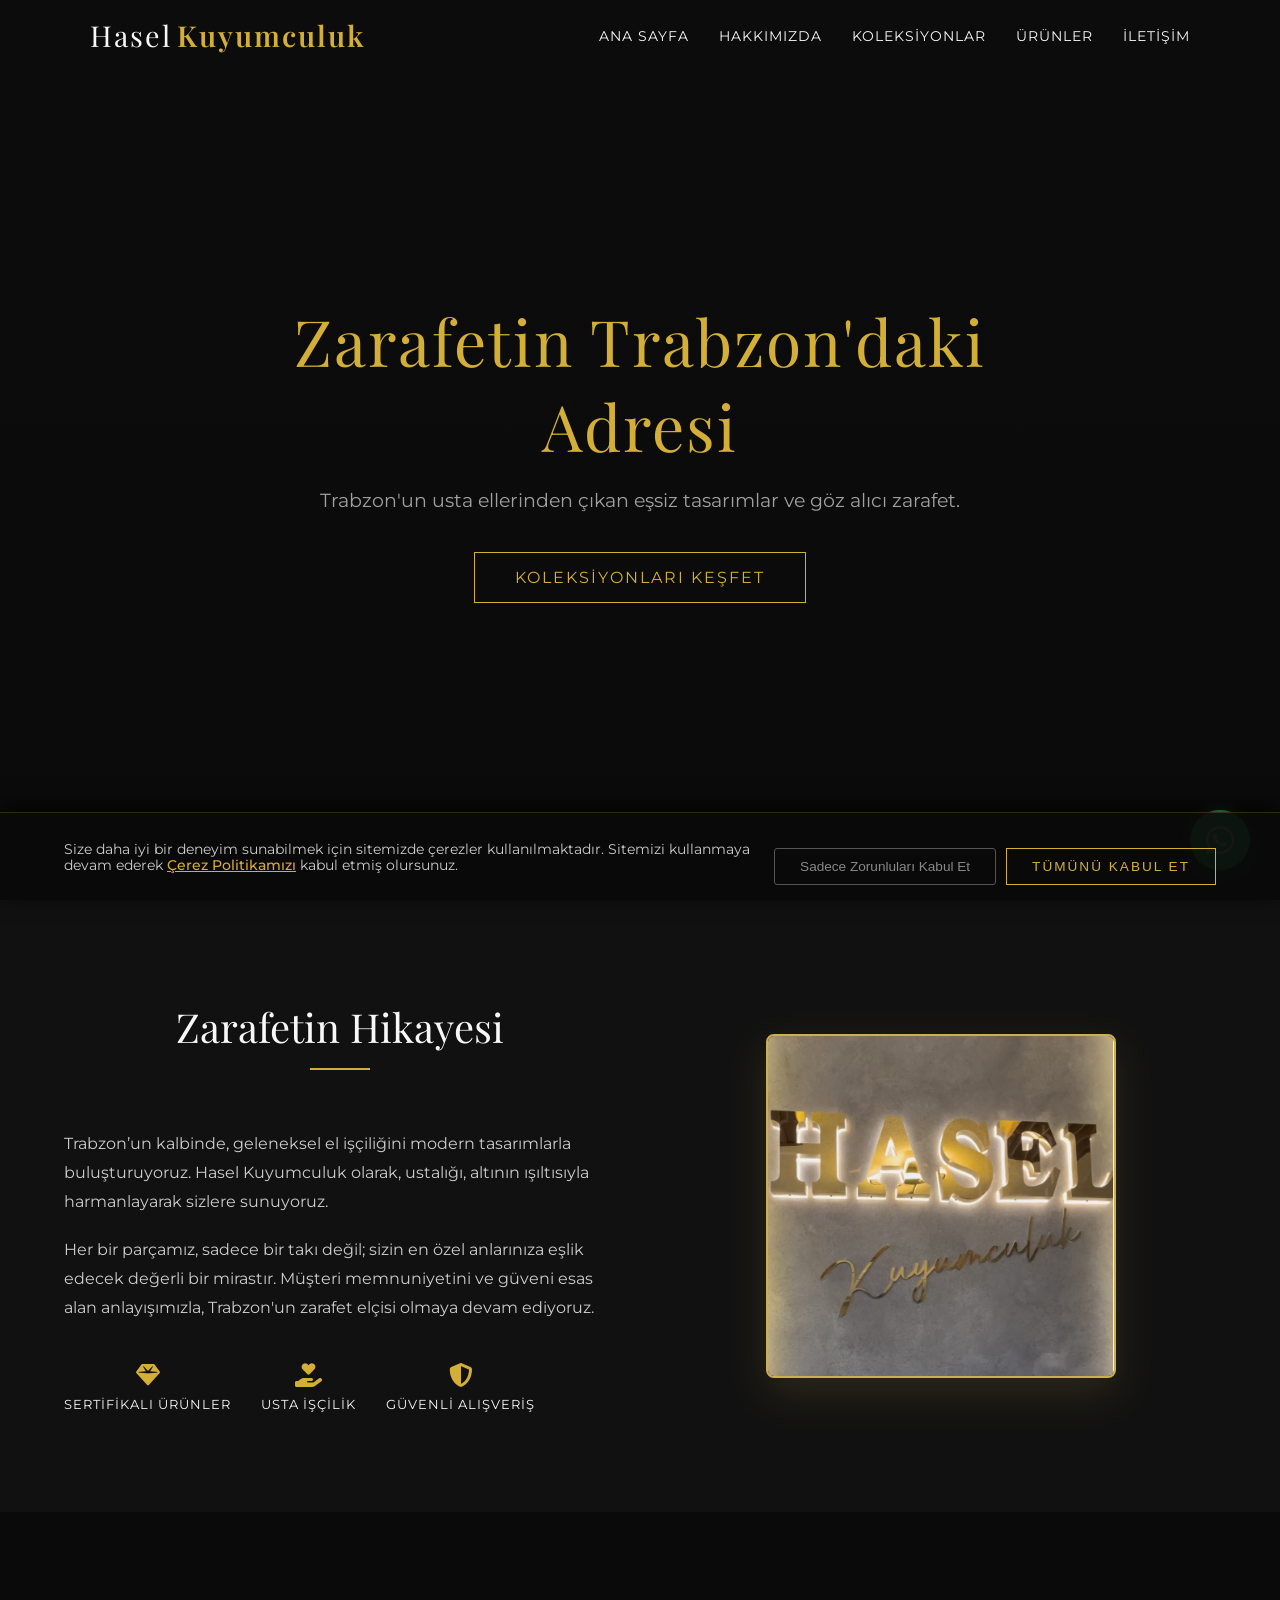
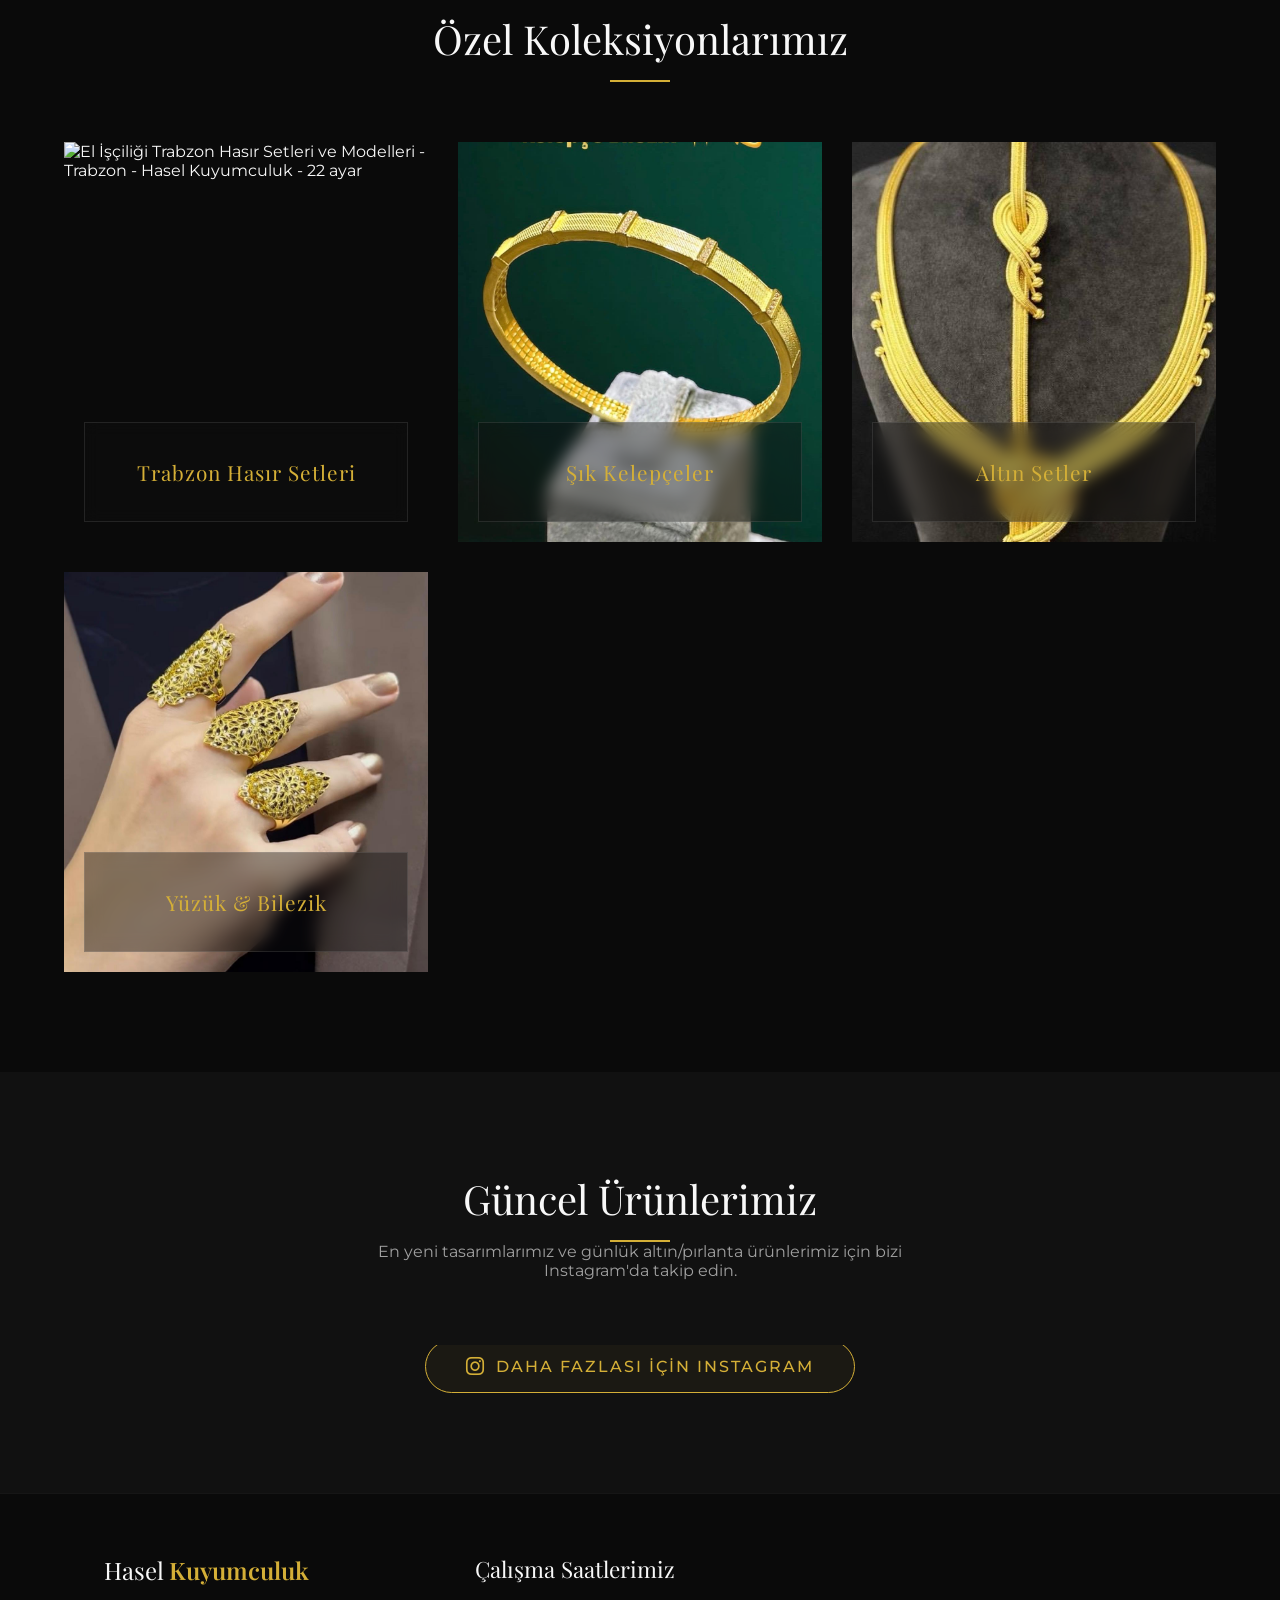
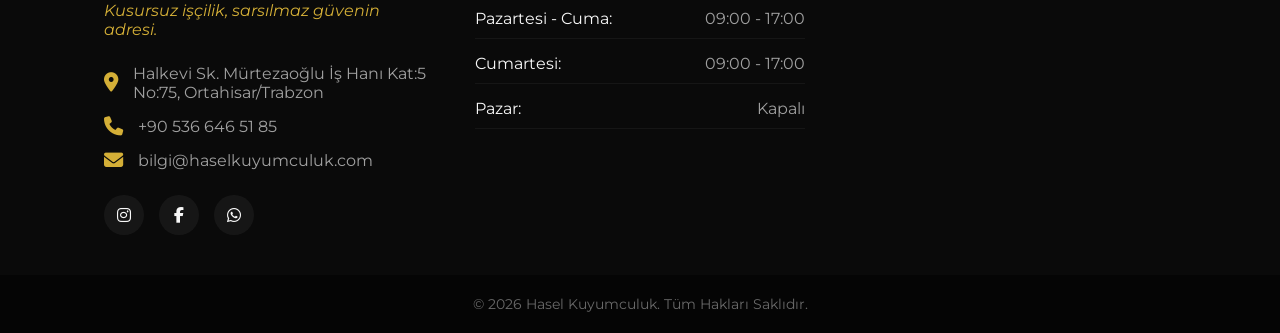
==== index.html @ 8e02a22b "Hasel Kuyumculuk v1.0 - SEO optimizasyonları, lüks galeri tasarımı ve Google Haritalar entegrasyonu " ====
<!DOCTYPE html>
<html lang="tr">

<head>
    <meta charset="UTF-8">
    <meta name="viewport" content="width=device-width, initial-scale=1.0">
    <title>Hasel Kuyumculuk | Orijinal Trabzon Hasırı ve Altın Setler</title>
    <meta name="description" content="Trabzon'un en güvenilir kuyumcusu Hasel Kuyumculuk'ta el işçiliği orijinal Trabzon hasır takımı, altın setler, şık kelepçeler ve alyans ve yüzük modellerini keşfedin.">
    <meta name="keywords" content="trabzon hasırı, trabzon hasır takımı, hasır takımı, trabzon kuyumcu, 22 ayar altın set, trabzon kelepçe, hasel kuyumculuk">
    <meta name="author" content="Hasel Kuyumculuk">

    <link rel="icon" type="image/png" href="assets/hasel-logo.png">

    <link rel="preconnect" href="https://fonts.googleapis.com">
    <link rel="preconnect" href="https://fonts.gstatic.com" crossorigin>
    <link
        href="https://fonts.googleapis.com/css2?family=Montserrat:wght@300;400;500&family=Playfair+Display:ital,wght@0,400;0,600;1,400&display=swap"
        rel="stylesheet">

    <link rel="stylesheet" href="https://cdnjs.cloudflare.com/ajax/libs/font-awesome/6.4.0/css/all.min.css">

    <link rel="stylesheet" href="style.css">
</head>

<body>

    <header class="navbar" id="navbar">
        <div class="logo">
            <h1>Hasel<span>Kuyumculuk</span></h1>
        </div>

        <div class="hamburger" id="hamburger">
            <i class="fa-solid fa-bars"></i>
        </div>

        <nav>
            <ul class="nav-links" id="nav-links">
                <li><a href="#hero">Ana Sayfa</a></li>
                <li><a href="#hakkimizda">Hakkımızda</a></li>
                <li><a href="#koleksiyonlar">Koleksiyonlar</a></li>
                <li><a href="#instagram-urunler">Ürünler</a></li>
                <li><a href="#iletisim">İletişim</a></li>
            </ul>
        </nav>
    </header>

    <section id="hero" class="hero-section">
        <div class="hero-overlay"></div>
        <div class="hero-content">
            <h2>Zarafetin Trabzon'daki Adresi</h2>
            <p>Trabzon'un usta ellerinden çıkan eşsiz tasarımlar ve göz alıcı zarafet.</p>
            <a href="#koleksiyonlar" class="gold-btn">Koleksiyonları Keşfet</a>
        </div>
    </section>

    <section id="hakkimizda" class="about-section">
        <div class="about-container">
            <div class="about-content">
                <div class="section-title reveal">
                    <h2>Zarafetin Hikayesi</h2>
                    <div class="title-line"></div>
                </div>
                <p class="reveal">Trabzon’un kalbinde, geleneksel el işçiliğini modern tasarımlarla buluşturuyoruz.
                    Hasel Kuyumculuk olarak, ustalığı, altının ışıltısıyla harmanlayarak sizlere sunuyoruz.</p>
                <p class="reveal">Her bir parçamız, sadece bir takı değil; sizin en özel anlarınıza eşlik edecek değerli
                    bir mirastır. Müşteri memnuniyetini ve güveni esas alan anlayışımızla, Trabzon'un zarafet elçisi
                    olmaya devam ediyoruz.</p>

                <div class="about-features reveal">
                    <div class="feature-item">
                        <i class="fa-solid fa-gem"></i>
                        <span>Sertifikalı Ürünler</span>
                    </div>
                    <div class="feature-item">
                        <i class="fa-solid fa-hand-holding-heart"></i>
                        <span>Usta İşçilik</span>
                    </div>
                    <div class="feature-item">
                        <i class="fa-solid fa-shield-halved"></i>
                        <span>Güvenli Alışveriş</span>
                    </div>
                </div>
            </div>
            <div class="about-image reveal">
                <img src="assets/magaza-3.PNG" alt="Trabzon Ortahisar Hasel Kuyumculuk Mağaza Girişi ve Hizmet Noktası" class="premium-about-img">
            </div>
        </div>
    </section>

    <section id="koleksiyonlar" class="categories-section">
        <div class="section-title reveal">
            <h2>Özel Koleksiyonlarımız</h2>
            <div class="title-line"></div>
        </div>

        <div class="categories-grid">
            <div class="category-card reveal" onclick="openGallery('hasir')">
                <img src="assets/hasir-kapak.jpg" alt="El İşçiliği Trabzon Hasır Setleri ve Modelleri - Trabzon - Hasel Kuyumculuk - 22 ayar">
                <div class="glass-label">
                    <h3>Trabzon Hasır Setleri</h3>
                </div>
            </div>

            <div class="category-card reveal" onclick="openGallery('kelepce')">
                <img src="assets/kelepce-1.jpeg" alt="Modern ve Klasik Altın Kelepçe Bilezik Modelleri - Trabzon - Hasel Kuyumculuk - 22 ayar">
                <div class="glass-label">
                    <h3>Şık Kelepçeler</h3>
                </div>
            </div>

            <div class="category-card reveal" onclick="openGallery('setler')">
                <img src="assets/set-6.jpeg" alt="Düğün ve Nişan İçin Özel Tasarım Altın Setleri - Trabzon - Hasel Kuyumculuk - 22 ayar">
                <div class="glass-label">
                    <h3>Altın Setler</h3>
                </div>
            </div>

            <div class="category-card reveal" onclick="openGallery('yuzuk-bilezik')">
                <img src="assets/yuzuk-2.jpeg" alt="Trabzon İşi Altın Yüzük ve Bilezik Koleksiyonu - Trabzon - Hasel Kuyumculuk - 22 ayar">
                <div class="glass-label">
                    <h3>Yüzük & Bilezik</h3>
                </div>
            </div>
        </div>
    </section>

    <section id="instagram-urunler" class="instagram-section">
        <div class="section-title reveal">
            <h2>Güncel Ürünlerimiz</h2>
            <div class="title-line"></div>
            <p>En yeni tasarımlarımız ve günlük altın/pırlanta ürünlerimiz için bizi Instagram'da takip edin.</p>
        </div>

        <div class="instagram-container reveal">
            <script src="https://elfsightcdn.com/platform.js" async></script>
            <div class="elfsight-app-28646ea9-2971-44d9-b015-71b9309a4d1a" data-elfsight-app-lazy></div>

            <div class="ig-button-container">
                <a href="https://www.instagram.com/haselkuyumculuk61/" target="_blank" class="gold-btn ig-redirect-btn">
                    <i class="fa-brands fa-instagram"></i> Daha Fazlası İçin Instagram
                </a>
            </div>
        </div>
    </section>

    <footer id="iletisim" class="footer-section">
        <div class="footer-container">
            <div class="footer-box info-box reveal">
                <div class="logo">
                    <h2>Hasel<span>Kuyumculuk</span></h2>
                </div>
                <p class="slogan">Kusursuz işçilik, sarsılmaz güvenin adresi.</p>
                <div class="contact-info">
                    <p><i class="fa-solid fa-location-dot"></i> Halkevi Sk. Mürtezaoğlu İş Hanı Kat:5 No:75, Ortahisar/Trabzon
                    </p>
                    <p><i class="fa-solid fa-phone"></i> +90 536 646 51 85</p>
                    <p><i class="fa-solid fa-envelope"></i> bilgi@haselkuyumculuk.com</p>
                </div>
                <div class="social-links">
                    <a href="https://www.instagram.com/haselkuyumculuk61/" target="_blank"><i
                            class="fa-brands fa-instagram"></i></a>
                    <a href="#"><i class="fa-brands fa-facebook-f"></i></a>
                    <a href="#"><i class="fa-brands fa-whatsapp"></i></a>
                </div>
            </div>

            <div class="footer-box hours-box reveal">
                <h3>Çalışma Saatlerimiz</h3>
                <ul>
                    <li><span>Pazartesi - Cuma:</span> 09:00 - 17:00</li>
                    <li><span>Cumartesi:</span> 09:00 - 17:00</li>
                    <li><span>Pazar:</span> Kapalı</li>
                </ul>
            </div>

            <div class="footer-box map-box reveal">
                <iframe
                    src="https://www.google.com/maps/embed?pb=!1m18!1m12!1m3!1d3011.6053335500587!2d39.72895281566863!3d41.00650697930065!2m3!1f0!2f0!3f0!3m2!1i1024!2i768!4f13.1!3m3!1m2!1s0x40643c16260a9f8b%3A0xc3afbf6ce7bf0a!2sTrabzon%20Meydan%20Park%C4%B1!5e0!3m2!1str!2str!4v1680000000000!5m2!1str!2str"
                    width="100%" height="200" style="border:0; border-radius: 8px;" allowfullscreen=""
                    loading="lazy"></iframe>
            </div>
        </div>
        <div class="footer-bottom">
            <p>© 2026 Hasel Kuyumculuk. Tüm Hakları Saklıdır.</p>
        </div>
    </footer>
    <div id="gallery-modal" class="gallery-modal">
        <span class="close-gallery">×</span>
        <div class="modal-content">
            <h2 id="gallery-title">Koleksiyon</h2>
            <div id="gallery-images" class="gallery-grid">
            </div>
        </div>
    </div>
    <div id="cookie-banner" class="cookie-banner">
        <p>Size daha iyi bir deneyim sunabilmek için sitemizde çerezler kullanılmaktadır. Sitemizi kullanmaya devam
            ederek <a href="cerez-politikasi.html">Çerez Politikamızı</a> kabul etmiş olursunuz.</p>
        <div class="cookie-buttons">
            <button id="necessary-cookies" class="ghost-btn btn-small">Sadece Zorunluları Kabul Et</button>
            <button id="accept-cookies" class="gold-btn btn-small">Tümünü Kabul Et</button>
        </div>
    </div>

    <a href="https://wa.me/905366465185?text=Merhaba,%20web%20sitenizdeki%20%C3%BCr%C3%BCnler%20hakk%C4%B1nda%20bilgi%20almak%20istiyorum."
        target="_blank" class="floating-wa">
        <i class="fa-brands fa-whatsapp"></i>
    </a>

    <script src="script.js"></script>
</body>

</html>
---- style.css ----
/* --- TEMEL DEĞİŞKENLER (Renk Paleti) --- */
:root {
    --bg-dark: #111111;
    --bg-darker: #0a0a0a;
    --gold: #d4af37;
    --gold-hover: #b5952f;
    --text-light: #f8f8f8;
    --text-gray: #a0a0a0;
}

* {
    margin: 0;
    padding: 0;
    box-sizing: border-box;
    scroll-behavior: smooth;
}

body {
    background-color: var(--bg-dark);
    color: var(--text-light);
    font-family: 'Montserrat', sans-serif;
}

h1, h2, h3 {
    font-family: 'Playfair Display', serif;
    font-weight: 400;
}

/* --- HEADER / NAVBAR --- */
.navbar {
    display: flex;
    justify-content: space-between; /* Logo sola, menü sağa */
    align-items: center;
    padding: 1rem 7%; /* Yanlardan %5 boşluk bırakır */
    position: fixed;
    width: 100%;
    top: 0;
    z-index: 1000;
}

/* JS ile sayfa kaydırılınca eklenecek sınıf */
.navbar.scrolled {
    background: rgba(10, 10, 10, 0.95);
    padding: 15px 50px;
    backdrop-filter: blur(10px);
    box-shadow: 0 4px 30px rgba(0, 0, 0, 0.5);
}

.logo h1 {
    color: var(--text-light);
    font-size: 1.8rem;
    letter-spacing: 2px;
}

.logo span {
    color: var(--gold);
    font-weight: 600;
    margin-left: 5px;
}

.nav-links {
    list-style: none;
    display: flex;
    gap: 30px;
}

.nav-links a {
    color: var(--text-light);
    text-decoration: none;
    font-size: 0.9rem;
    text-transform: uppercase;
    letter-spacing: 1px;
    transition: color 0.3s ease;
}

.nav-links a:hover {
    color: var(--gold);
}

/* --- HERO SECTION --- */
.hero-section {
    position: relative;
    height: 100vh;
    display: flex;
    align-items: center;
    justify-content: center;
    text-align: center;
    /* Temsili arka plan resmi - Daha sonra değiştireceğiz */
    background: url('https://images.unsplash.com/photo-1599643478514-4a820cbf311e?ixlib=rb-4.0.3&auto=format&fit=crop&w=1920&q=80') center/cover no-repeat fixed;
}

.hero-overlay {
    position: absolute;
    top: 0;
    left: 0;
    width: 100%;
    height: 100%;
    background: rgba(0, 0, 0, 0.7); /* Yazıların okunması için siyah filtre */
}

.hero-content {
    position: relative;
    z-index: 1;
    max-width: 800px;
    padding: 0 20px;
}

.hero-content h2 {
    font-size: 4rem;
    color: var(--gold);
    margin-bottom: 20px;
    letter-spacing: 2px;
}

.hero-content p {
    font-size: 1.2rem;
    color: var(--text-gray);
    margin-bottom: 40px;
}

.gold-btn {
    display: inline-block;
    padding: 15px 40px;
    border: 1px solid var(--gold);
    background: transparent;
    color: var(--gold);
    text-decoration: none;
    font-size: 1rem;
    text-transform: uppercase;
    letter-spacing: 2px;
    transition: all 0.4s ease;
}

.gold-btn:hover {
    background: var(--gold);
    color: var(--bg-dark);
}
.about-section {
    padding: 100px 5%;
    background-color: var(--bg-dark);
}

.about-container {
    display: flex;
    align-items: center;
    gap: 50px;
    max-width: 1200px;
    margin: 0 auto;
}

.about-content { flex: 1; }

.about-content p {
    margin-bottom: 20px;
    line-height: 1.8;
    color: #ccc;
}

.about-features {
    display: flex;
    gap: 30px;
    margin-top: 40px;
}

.feature-item {
    display: flex;
    flex-direction: column;
    align-items: center;
    gap: 10px;
}

.feature-item i {
    font-size: 1.5rem;
    color: var(--gold);
}

.feature-item span {
    font-size: 0.8rem;
    text-transform: uppercase;
    letter-spacing: 1px;
}

.about-image {
    flex: 1;
    /* Resmi kutunun tam ortasına almak için bu iki satırı ekliyoruz: */
    display: flex; 
    justify-content: center;
}

.about-image img {
    max-width: 350px; 
    width: 100%;
    height: auto;
    
    /* Yeni Çerçeve ve Geçiş Ayarları */
    border-radius: 8px; /* Köşelere çok hafif, asil bir yumuşaklık */
    border: 2px solid var(--gold); /* İnce, zarif altın sarısı çerçeve */
    box-shadow: 0 15px 40px rgba(212, 175, 55, 0.15); /* Siyah zeminle kaynaşmasını sağlayan sarımsı, yumuşak gölge */
    
    filter: grayscale(20%); /* Başlangıçta çok hafif ağırbaşlı bir ton */
    transition: all 0.5s ease;
}

/* Üzerine Fareyle Gelince Şov Yapsın */
.about-image img:hover { 
    filter: grayscale(0%); /* Kendi canlı renklerine dönsün */
    box-shadow: 0 20px 50px rgba(212, 175, 55, 0.35); /* Gölge (ışık) iyice parlasın */
    transform: translateY(-5px); /* Tablo gibi hafifçe havaya kalksın */
}

/* Mobil Uyum */
@media screen and (max-width: 768px) {
    .about-container { flex-direction: column; text-align: center; }
    .about-features { justify-content: center; }
}

/* --- KATEGORİLER (Glassmorphism & Hover) --- */
.categories-section {
    padding: 100px 5%;
    background-color: var(--bg-darker);
}

.section-title {
    text-align: center;
    margin-bottom: 60px;
}

.section-title h2 {
    font-size: 2.5rem;
    color: var(--text-light);
    margin-bottom: 15px;
}

.title-line {
    width: 60px;
    height: 2px;
    background-color: var(--gold);
    margin: 0 auto;
}

.categories-grid {
    display: grid;
    grid-template-columns: repeat(auto-fit, minmax(280px, 1fr));
    gap: 30px;
}

.category-card {
    min-height: 350px;
    position: relative;
    height: 400px;
    overflow: hidden;
    cursor: pointer;
    transition: transform 0.3s ease;
}
.category-card:hover {
    transform: scale(1.03); /* Üstüne gelince hafifçe büyür */
}

.category-card img {
    width: 100%;
    height: 100%;
    object-fit: cover;
    transition: transform 0.7s ease;
}

.category-card:hover img {
    transform: scale(1.1); /* Hover olunca resim büyür */
}

/* Glassmorphism Etiketi */
.glass-label {
    position: absolute;
    bottom: 20px;
    left: 20px;
    right: 20px;
    padding: 20px;
    background: rgba(15, 15, 15, 0.4);
    backdrop-filter: blur(8px);
    border: 1px solid rgba(255, 255, 255, 0.1);
    text-align: center;
    transition: all 0.4s ease;

    height: 100px;
    display: flex;
    flex-direction: column;
    justify-content: center; 
    align-items: center;    
}

.category-card:hover .glass-label {
    background: rgba(15, 15, 15, 0.7);
    border-color: var(--gold);
}

.glass-label h3 {
    font-size: 1.3rem;
    color: var(--gold);
    letter-spacing: 1px;
}
/* --- INSTAGRAM Ürünler --- */
.instagram-section {
    padding: 100px 5%;
    background-color: var(--bg-dark);
}

.instagram-section p {
    color: var(--text-gray);
    text-align: center;
    max-width: 600px;
    margin: 0 auto 40px;
}

.instagram-container {
    max-width: 1200px;
    margin: 0 auto;
}

/* API eklenene kadar görünecek geçici kutu */
.ig-placeholder {
    background: rgba(255, 255, 255, 0.03);
    border: 1px dashed rgba(212, 175, 55, 0.3);
    border-radius: 12px;
    padding: 60px 20px;
    text-align: center;
    color: var(--text-gray);
}

.ig-placeholder i {
    font-size: 3rem;
    color: var(--gold);
    margin-bottom: 20px;
}
/* --- INSTAGRAM'A YÖNLENDİRME BUTONU --- */
.ig-button-container {
    text-align: center;
    margin-top: 10px; /* Elfsight kutusu ile arasındaki mesafe */
    position: relative;
    z-index: 10; /* Maskenin altında ezilmemesi için */
}

.ig-redirect-btn {
    display: inline-flex;
    align-items: center;
    gap: 10px; /* İkon ile yazı arasındaki boşluk */
    padding: 15px 40px;
    border-radius: 30px; /* Oval, modern görünüm */
    background: rgba(212, 175, 55, 0.05); /* Çok hafif saydam altın arka plan */
    font-weight: 500;
}

.ig-redirect-btn i {
    font-size: 1.3rem; /* Instagram logosunu biraz büyütüyoruz */
}

.ig-redirect-btn:hover {
    transform: translateY(-3px);
    box-shadow: 0 10px 20px rgba(212, 175, 55, 0.2); /* Üzerine gelince altın rengi parlama */
}

.btn-small {
    padding: 10px 25px;
    font-size: 0.9rem;
    margin-top: 20px;
}

/* --- FOOTER (İLETİŞİM) --- */
.footer-section {
    background-color: var(--bg-darker);
    border-top: 1px solid rgba(255, 255, 255, 0.05);
    padding-top: 60px;
}

.footer-container {
    max-width: 1200px;
    margin: 0 auto;
    display: grid;
    grid-template-columns: repeat(auto-fit, minmax(300px, 1fr));
    gap: 40px;
    padding: 0 5% 40px;
}

.footer-box h3 {
    color: var(--text-light);
    font-size: 1.4rem;
    margin-bottom: 25px;
}

.info-box .slogan {
    color: var(--gold);
    font-style: italic;
    margin: 15px 0 25px;
}

.contact-info p {
    color: var(--text-gray);
    margin-bottom: 15px;
    display: flex;
    align-items: center;
    gap: 15px;
}

.contact-info i {
    color: var(--gold);
    font-size: 1.2rem;
}

.social-links {
    margin-top: 25px;
    display: flex;
    gap: 15px;
}

.social-links a {
    display: inline-flex;
    justify-content: center;
    align-items: center;
    width: 40px;
    height: 40px;
    border-radius: 50%;
    background: rgba(255, 255, 255, 0.05);
    color: var(--text-light);
    text-decoration: none;
    transition: all 0.3s ease;
}

.social-links a:hover {
    background: var(--gold);
    color: var(--bg-dark);
    transform: translateY(-3px);
}

.hours-box ul {
    list-style: none;
}

.hours-box li {
    color: var(--text-gray);
    margin-bottom: 15px;
    display: flex;
    justify-content: space-between;
    border-bottom: 1px solid rgba(255, 255, 255, 0.05);
    padding-bottom: 10px;
}

.hours-box span {
    color: var(--text-light);
}

.footer-bottom {
    text-align: center;
    padding: 20px;
    background-color: #050505;
    color: rgba(255, 255, 255, 0.4);
    font-size: 0.9rem;
}

/* --- YÜZEN WHATSAPP BUTONU --- */
.floating-wa {
    position: fixed;
    bottom: 30px;
    right: 30px;
    width: 60px;
    height: 60px;
    background-color: #25d366;
    color: white;
    border-radius: 50%;
    display: flex;
    justify-content: center;
    align-items: center;
    font-size: 2rem;
    box-shadow: 0 4px 15px rgba(37, 211, 102, 0.4);
    z-index: 1000;
    text-decoration: none;
    transition: all 0.3s ease;
    animation: pulse 2s infinite;
}

.floating-wa:hover {
    transform: scale(1.1);
    background-color: #128c7e;
}

/* WhatsApp Butonu için Kalp Atışı Animasyonu (Dikkat Çekmesi İçin) */
@keyframes pulse {
    0% { box-shadow: 0 0 0 0 rgba(37, 211, 102, 0.7); }
    70% { box-shadow: 0 0 0 15px rgba(37, 211, 102, 0); }
    100% { box-shadow: 0 0 0 0 rgba(37, 211, 102, 0); }
}
/* --- ELFSIGHT "FREE WIDGET" YAZISINI SANSÜRLEME (KESİN ÇÖZÜM) --- */

.elfsight-app-28646ea9-2971-44d9-b015-71b9309a4d1a {
    position: relative !important;
}

/* Elfsight kutusunun en altına, arka planla aynı renkte bir şerit çekiyoruz */
.elfsight-app-28646ea9-2971-44d9-b015-71b9309a4d1a::after {
    content: "";
    position: absolute;
    bottom: -5px; /* Tam yazının olduğu hizaya inmesi için */
    left: 0;
    width: 100%;
    height: 60px; /* Yazının yüksekliğini kapatacak kadar kalınlık */
    background-color: var(--bg-dark); /* Sitenizin antrasit arka plan rengi */
    z-index: 9999; /* Yazının üstünü örtmesi için */
    pointer-events: auto; /* Yazıya yanlışlıkla tıklanmasını engeller */
}
/* --- MOBİL UYUM VE HAMBURGER MENÜ --- */

/* Normalde (Bilgisayarda) gizli tut */
.hamburger {
    display: none;
    font-size: 1.8rem;
    color: var(--gold);
    cursor: pointer;
    z-index: 1001; /* Menünün en üstünde kalsın */
    transition: all 0.3s ease;
}

/* Ekran boyutu 768px'den (tablet/telefon) küçükse devreye gir */
@media screen and (max-width: 768px) {
    
    .hamburger {
        display: block;
        margin-left: auto; /* Soldaki tüm boşluğu iterek kendini sağa yaslar */
        padding: 10px; /* Tıklama alanını rahatlatır */
    }

    .nav-links {
        position: fixed;
        top: 0;
        right: -100%; /* Başlangıçta ekranın sağında gizli tut */
        width: 70%; /* Menü genişliği */
        height: 100vh;
        background: rgba(10, 10, 10, 0.95); /* Koyu cam efekti */
        backdrop-filter: blur(15px);
        display: flex;
        flex-direction: column;
        align-items: center;
        justify-content: center;
        transition: right 0.4s ease-in-out; /* Kayarak gelme animasyonu */
        box-shadow: -5px 0 15px rgba(0,0,0,0.5);
        z-index: 1000;
    }

    /* JS ile bu sınıf eklenince menü ekrana girecek */
    .nav-links.active {
        right: 0; 
    }

    .nav-links li {
        margin: 25px 0;
    }

    .nav-links a {
        font-size: 1.2rem;
    }

    /* Karşılama ekranı (Hero) yazılarını telefonda biraz küçültelim */
    .hero-content h2 {
        font-size: 2.5rem;
    }
}

.gallery-modal {
    display: none;
    position: fixed;
    z-index: 2000;
    left: 0; top: 0;
    width: 100%; height: 100%;
    background-color: rgba(0,0,0,0.9);
    overflow-y: auto;
}

/* JS 'show' sınıfını ekleyince galeriyi ekranda görünür yapar */
.gallery-modal.show {
    display: block;
}

.modal-content {
    margin: 5% auto;
    padding: 20px;
    width: 80%;
    max-width: 1000px;
    text-align: center;
}

#gallery-title { color: #d4af37; margin-bottom: 30px; font-family: 'Playfair Display'; }

/* --- GALERİ İÇİ FOTOĞRAF DİZİLİMİ (GÜNCEL) --- */
.gallery-grid {
    display: flex;
    flex-wrap: wrap;
    justify-content: center; /* İŞTE BU! Alt satırda tek veya çift kalan fotoğrafı merkeze hizalar */
    gap: 25px; 
    padding: 20px 0;
}

.gallery-grid img {
    width: 280px;  /* Tüm fotoğrafların genişliği milimi milimine aynı olacak */
    height: 380px; /* Tüm fotoğrafların yüksekliği aynı olacak (Senin dikey fotoğraflara özel) */
    object-fit: cover; /* Resmi kesinlikle sündürmez, boşluk bırakmaz, kalıba asilce oturtur */
    border-radius: 8px;
    border: 2px solid var(--gold);
    background: #1a1a1a;
    transition: transform 0.4s ease, box-shadow 0.4s ease;
}

/* Üzerine gelince lüks bir şekilde havaya kalksın ve parlasın */
.gallery-grid img:hover {
    transform: translateY(-8px) scale(1.02);
    box-shadow: 0 15px 30px rgba(212, 175, 55, 0.3);
}

.close-gallery {
    position: absolute;
    top: 20px; right: 35px;
    color: #fff;
    font-size: 40px;
    cursor: pointer;
}
/* --- GİRİŞ (HERO) EKRANI --- */
.hero-section {
    height: 100vh; /* Tam ekran yapar */
    position: relative;
    display: flex;
    align-items: center;
    justify-content: center;
    text-align: center;
    /* Geçici altın konseptli kapak görseli */
background: url('https://images.unsplash.com/photo-1611591437281-460bfbe1220a?ixlib=rb-4.0.3&auto=format&fit=crop&w=1920&q=80') center/cover no-repeat;
}

/* Üzerine attığımız "Siyah Cam" efekti (Yazıların okunmasını sağlar) */
.hero-overlay {
    position: absolute;
    top: 0;
    left: 0;
    width: 100%;
    height: 100%;
    background: linear-gradient(rgba(10, 10, 10, 0.7), rgba(10, 10, 10, 0.9)); /* Üstten alta koyulaşan lüks gölge */
    z-index: 1;
}

.hero-content {
    position: relative;
    z-index: 2; /* Yazıların gölgenin üstünde kalması için */
    max-width: 800px;
    padding: 0 20px;
}
/* --- KAYDIRMA (SCROLL REVEAL) ANİMASYONU --- */
.reveal {
    opacity: 0;
    transform: translateY(50px);
    transition: all 0.8s ease-out;
}
.reveal.active {
    opacity: 1;
    transform: translateY(0);
}
/* --- ÇEREZ UYARI ÇUBUĞU (KVKK) --- */
.cookie-banner {
    position: fixed;
    bottom: 0;
    left: 0;
    width: 100%;
    background-color: rgba(10, 10, 10, 0.95);
    border-top: 1px solid rgba(212, 175, 55, 0.2);
    color: #ccc;
    padding: 15px 5%;
    display: flex;
    justify-content: space-between;
    align-items: center;
    z-index: 9999;
    font-family: 'Montserrat', sans-serif;
    font-size: 0.85rem;
    box-shadow: 0 -5px 20px rgba(0,0,0,0.8);
    /* Ekranın altında gizli beklemesi için: */
    transform: translateY(100%); 
    transition: transform 0.6s ease-in-out;
}

/* JavaScript bu sınıfı ekleyince yukarı süzülecek */
.cookie-banner.show {
    transform: translateY(0);
}

.cookie-banner p {
    margin: 0;
    flex: 1;
    padding-right: 20px;
}

/* Linkin rengini altın yapalım ki tıklanabilir olduğu anlaşılsın */
.cookie-banner p a {
    color: #d4af37;
    text-decoration: underline;
    font-weight: 500;
}

.cookie-banner .btn-small {
    padding: 10px 25px;
    font-size: 0.85rem;
    cursor: pointer;
    white-space: nowrap;
}

/* Telefondan girildiğinde alt alta düzgün dursun */
@media screen and (max-width: 768px) {
    .cookie-banner {
        flex-direction: column;
        text-align: center;
        padding: 20px 15px;
    }
    .cookie-banner p {
        padding-right: 0;
        margin-bottom: 15px;
        line-height: 1.6;
    }
}
/* --- Çerez Butonları Konumlandırma --- */
.cookie-buttons {
    display: flex;
    gap: 10px; 
    align-items: center;
}

/* Zorunlu Çerez (Hayalet) Butonu */
.ghost-btn {
    background-color: transparent;
    color: #888;
    border: 1px solid #555;
    transition: all 0.3s ease;
    border-radius: 3px;
    white-space: nowrap;
}

.ghost-btn:hover {
    color: #fff;
    border-color: #fff;
    background-color: rgba(255,255,255,0.1);
}

/* Mobil Ekran Uyum (Yazı uzun olduğu için alt alta dizeriz) */
@media screen and (max-width: 768px) {
    .cookie-buttons {
        flex-direction: column-reverse; /* Zorunlu olan altta, Tümünü kabul et üstte dursun */
        width: 100%;
    }
    .cookie-buttons button {
        width: 100%;
        padding: 12px;
    }
}
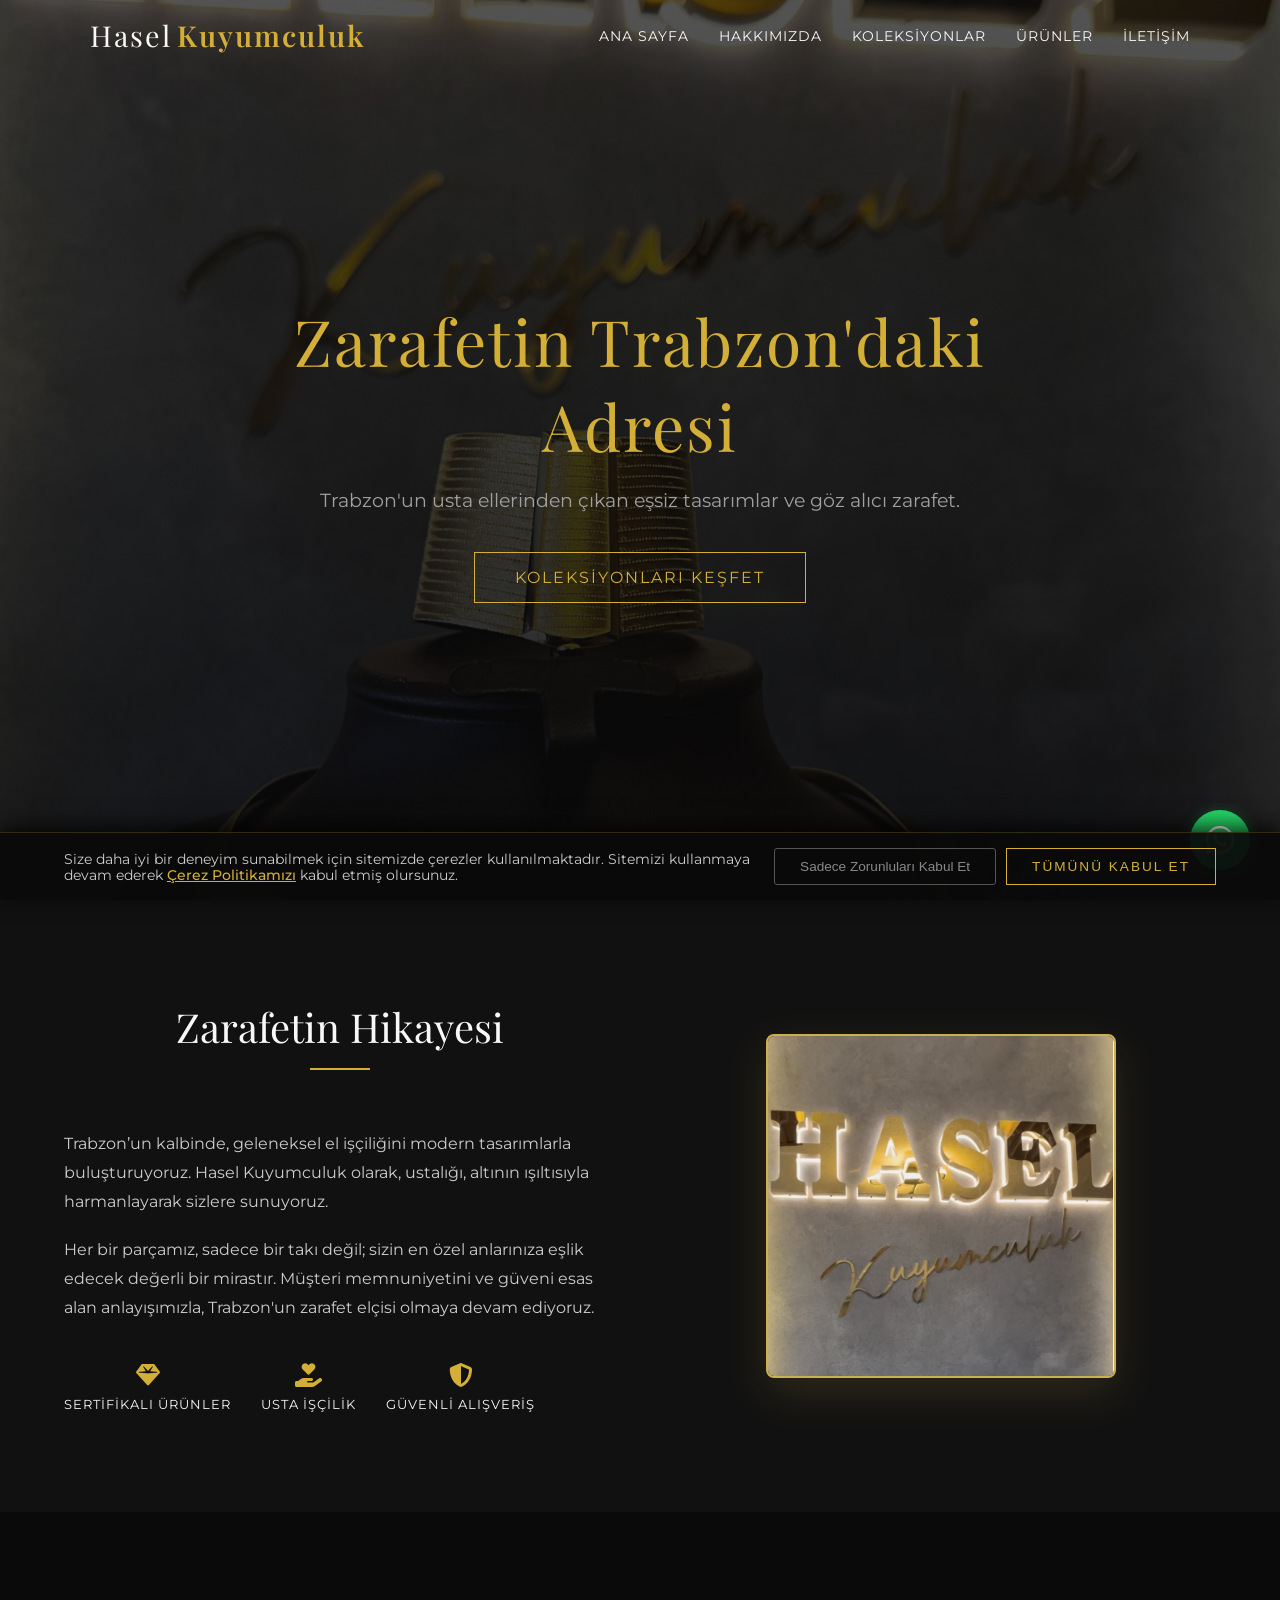
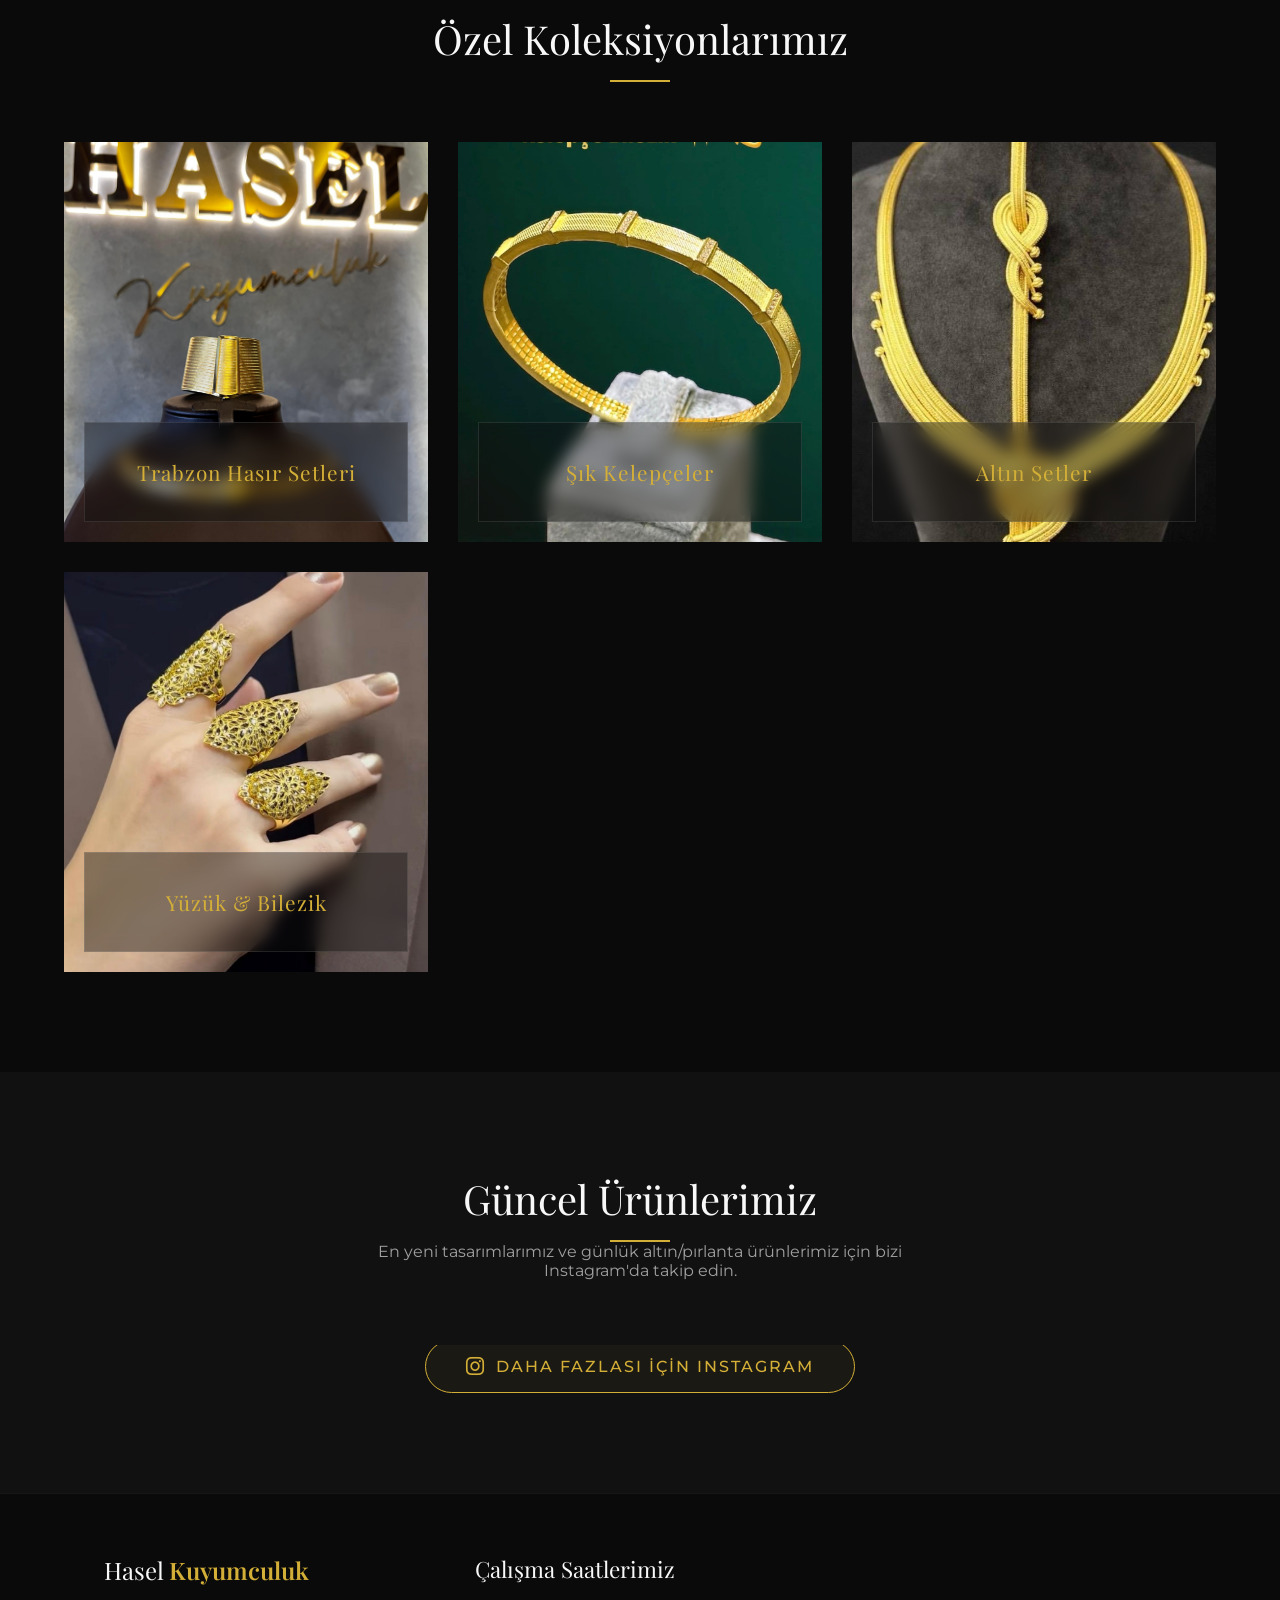
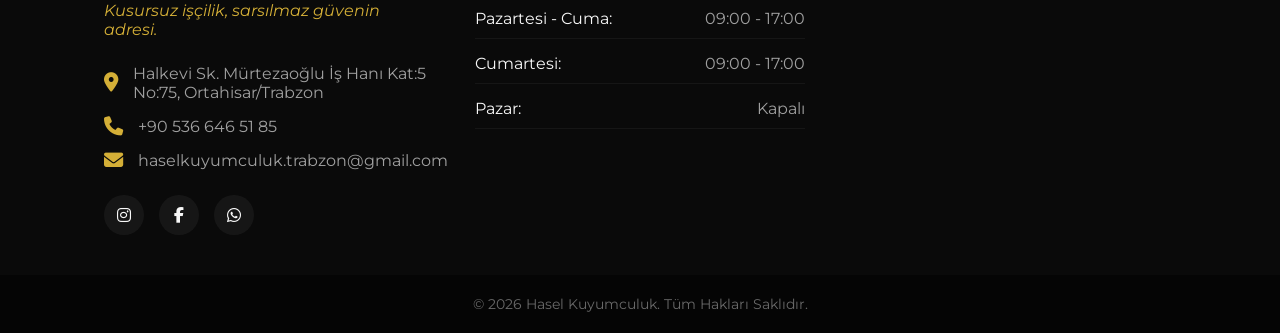
==== commit 9d95b2aa: "fix: CSS mimarisi temizlendi ve Hero bölümü scroll akışı düzeltildi. Tekrar eden CSS sınıfları silin" ====
--- a/index.html
+++ b/index.html
@@ -95,7 +95,7 @@
 
         <div class="categories-grid">
             <div class="category-card reveal" onclick="openGallery('hasir')">
-                <img src="assets/hasir-kapak.jpg" alt="El İşçiliği Trabzon Hasır Setleri ve Modelleri - Trabzon - Hasel Kuyumculuk - 22 ayar">
+                <img src="assets/hasır-takım-2.jpeg" alt="El İşçiliği Trabzon Hasır Setleri ve Modelleri - Trabzon - Hasel Kuyumculuk - 22 ayar">
                 <div class="glass-label">
                     <h3>Trabzon Hasır Setleri</h3>
                 </div>
@@ -154,7 +154,7 @@
                     <p><i class="fa-solid fa-location-dot"></i> Halkevi Sk. Mürtezaoğlu İş Hanı Kat:5 No:75, Ortahisar/Trabzon
                     </p>
                     <p><i class="fa-solid fa-phone"></i> +90 536 646 51 85</p>
-                    <p><i class="fa-solid fa-envelope"></i> bilgi@haselkuyumculuk.com</p>
+                    <p><i class="fa-solid fa-envelope"></i> haselkuyumculuk.trabzon@gmail.com</p>
                 </div>
                 <div class="social-links">
                     <a href="https://www.instagram.com/haselkuyumculuk61/" target="_blank"><i
@@ -175,7 +175,7 @@
 
             <div class="footer-box map-box reveal">
                 <iframe
-                    src="https://www.google.com/maps/embed?pb=!1m18!1m12!1m3!1d3011.6053335500587!2d39.72895281566863!3d41.00650697930065!2m3!1f0!2f0!3f0!3m2!1i1024!2i768!4f13.1!3m3!1m2!1s0x40643c16260a9f8b%3A0xc3afbf6ce7bf0a!2sTrabzon%20Meydan%20Park%C4%B1!5e0!3m2!1str!2str!4v1680000000000!5m2!1str!2str"
+                    src="https://www.google.com/maps/embed?pb=!1m18!1m12!1m3!1d225.17755872840812!2d39.727098632507726!3d41.006401599191754!2m3!1f0!2f0!3f0!3m2!1i1024!2i768!4f13.1!3m3!1m2!1s0x40643d96150f6b8f%3A0xd132012777c5c3bd!2sHasel%20Kuyumculuk!5e1!3m2!1str!2str!4v1772470849526!5m2!1str!2str"
                     width="100%" height="200" style="border:0; border-radius: 8px;" allowfullscreen=""
                     loading="lazy"></iframe>
             </div>
--- a/style.css
+++ b/style.css
@@ -1,4 +1,4 @@
-/* --- TEMEL DEĞİŞKENLER (Renk Paleti) --- */
+/* --- TEMEL DEĞİŞKENLER & SIFIRLAMA --- */
 :root {
     --bg-dark: #111111;
     --bg-darker: #0a0a0a;
@@ -29,16 +29,15 @@
 /* --- HEADER / NAVBAR --- */
 .navbar {
     display: flex;
-    justify-content: space-between; /* Logo sola, menü sağa */
-    align-items: center;
-    padding: 1rem 7%; /* Yanlardan %5 boşluk bırakır */
+    justify-content: space-between;
+    align-items: center;
+    padding: 1rem 7%;
     position: fixed;
     width: 100%;
     top: 0;
     z-index: 1000;
 }
 
-/* JS ile sayfa kaydırılınca eklenecek sınıf */
 .navbar.scrolled {
     background: rgba(10, 10, 10, 0.95);
     padding: 15px 50px;
@@ -77,7 +76,16 @@
     color: var(--gold);
 }
 
-/* --- HERO SECTION --- */
+.hamburger {
+    display: none;
+    font-size: 1.8rem;
+    color: var(--gold);
+    cursor: pointer;
+    z-index: 1001;
+    transition: all 0.3s ease;
+}
+
+/* --- HERO SECTION (GİRİŞ EKRANI) --- */
 .hero-section {
     position: relative;
     height: 100vh;
@@ -85,8 +93,8 @@
     align-items: center;
     justify-content: center;
     text-align: center;
-    /* Temsili arka plan resmi - Daha sonra değiştireceğiz */
-    background: url('https://images.unsplash.com/photo-1599643478514-4a820cbf311e?ixlib=rb-4.0.3&auto=format&fit=crop&w=1920&q=80') center/cover no-repeat fixed;
+    /* Yerel fotoğrafımız devrede */
+    background: url('assets/hasır-takım-2.jpeg') center/cover no-repeat;
 }
 
 .hero-overlay {
@@ -95,12 +103,13 @@
     left: 0;
     width: 100%;
     height: 100%;
-    background: rgba(0, 0, 0, 0.7); /* Yazıların okunması için siyah filtre */
+    background: linear-gradient(rgba(10, 10, 10, 0.7), rgba(10, 10, 10, 0.9));
+    z-index: 1;
 }
 
 .hero-content {
     position: relative;
-    z-index: 1;
+    z-index: 2;
     max-width: 800px;
     padding: 0 20px;
 }
@@ -135,6 +144,8 @@
     background: var(--gold);
     color: var(--bg-dark);
 }
+
+/* --- HAKKIMIZDA (ABOUT) --- */
 .about-section {
     padding: 100px 5%;
     background-color: var(--bg-dark);
@@ -182,7 +193,6 @@
 
 .about-image {
     flex: 1;
-    /* Resmi kutunun tam ortasına almak için bu iki satırı ekliyoruz: */
     display: flex; 
     justify-content: center;
 }
@@ -191,30 +201,20 @@
     max-width: 350px; 
     width: 100%;
     height: auto;
-    
-    /* Yeni Çerçeve ve Geçiş Ayarları */
-    border-radius: 8px; /* Köşelere çok hafif, asil bir yumuşaklık */
-    border: 2px solid var(--gold); /* İnce, zarif altın sarısı çerçeve */
-    box-shadow: 0 15px 40px rgba(212, 175, 55, 0.15); /* Siyah zeminle kaynaşmasını sağlayan sarımsı, yumuşak gölge */
-    
-    filter: grayscale(20%); /* Başlangıçta çok hafif ağırbaşlı bir ton */
+    border-radius: 8px;
+    border: 2px solid var(--gold);
+    box-shadow: 0 15px 40px rgba(212, 175, 55, 0.15);
+    filter: grayscale(20%);
     transition: all 0.5s ease;
 }
 
-/* Üzerine Fareyle Gelince Şov Yapsın */
 .about-image img:hover { 
-    filter: grayscale(0%); /* Kendi canlı renklerine dönsün */
-    box-shadow: 0 20px 50px rgba(212, 175, 55, 0.35); /* Gölge (ışık) iyice parlasın */
-    transform: translateY(-5px); /* Tablo gibi hafifçe havaya kalksın */
-}
-
-/* Mobil Uyum */
-@media screen and (max-width: 768px) {
-    .about-container { flex-direction: column; text-align: center; }
-    .about-features { justify-content: center; }
-}
-
-/* --- KATEGORİLER (Glassmorphism & Hover) --- */
+    filter: grayscale(0%);
+    box-shadow: 0 20px 50px rgba(212, 175, 55, 0.35);
+    transform: translateY(-5px);
+}
+
+/* --- KATEGORİLER --- */
 .categories-section {
     padding: 100px 5%;
     background-color: var(--bg-darker);
@@ -252,8 +252,9 @@
     cursor: pointer;
     transition: transform 0.3s ease;
 }
+
 .category-card:hover {
-    transform: scale(1.03); /* Üstüne gelince hafifçe büyür */
+    transform: scale(1.03);
 }
 
 .category-card img {
@@ -264,10 +265,9 @@
 }
 
 .category-card:hover img {
-    transform: scale(1.1); /* Hover olunca resim büyür */
-}
-
-/* Glassmorphism Etiketi */
+    transform: scale(1.1);
+}
+
 .glass-label {
     position: absolute;
     bottom: 20px;
@@ -279,7 +279,6 @@
     border: 1px solid rgba(255, 255, 255, 0.1);
     text-align: center;
     transition: all 0.4s ease;
-
     height: 100px;
     display: flex;
     flex-direction: column;
@@ -297,7 +296,68 @@
     color: var(--gold);
     letter-spacing: 1px;
 }
-/* --- INSTAGRAM Ürünler --- */
+
+/* --- GALERİ MODALI --- */
+.gallery-modal {
+    display: none;
+    position: fixed;
+    z-index: 2000;
+    left: 0; top: 0;
+    width: 100%; height: 100%;
+    background-color: rgba(0,0,0,0.9);
+    overflow-y: auto;
+}
+
+.gallery-modal.show {
+    display: block;
+}
+
+.modal-content {
+    margin: 5% auto;
+    padding: 20px;
+    width: 80%;
+    max-width: 1000px;
+    text-align: center;
+}
+
+#gallery-title { 
+    color: #d4af37; 
+    margin-bottom: 30px; 
+    font-family: 'Playfair Display'; 
+}
+
+.gallery-grid {
+    display: flex;
+    flex-wrap: wrap;
+    justify-content: center;
+    gap: 25px; 
+    padding: 20px 0;
+}
+
+.gallery-grid img {
+    width: 280px;  
+    height: 380px; 
+    object-fit: cover; 
+    border-radius: 8px;
+    border: 2px solid var(--gold);
+    background: #1a1a1a;
+    transition: transform 0.4s ease, box-shadow 0.4s ease;
+}
+
+.gallery-grid img:hover {
+    transform: translateY(-8px) scale(1.02);
+    box-shadow: 0 15px 30px rgba(212, 175, 55, 0.3);
+}
+
+.close-gallery {
+    position: absolute;
+    top: 20px; right: 35px;
+    color: #fff;
+    font-size: 40px;
+    cursor: pointer;
+}
+
+/* --- INSTAGRAM --- */
 .instagram-section {
     padding: 100px 5%;
     background-color: var(--bg-dark);
@@ -315,7 +375,6 @@
     margin: 0 auto;
 }
 
-/* API eklenene kadar görünecek geçici kutu */
 .ig-placeholder {
     background: rgba(255, 255, 255, 0.03);
     border: 1px dashed rgba(212, 175, 55, 0.3);
@@ -330,40 +389,51 @@
     color: var(--gold);
     margin-bottom: 20px;
 }
-/* --- INSTAGRAM'A YÖNLENDİRME BUTONU --- */
+
 .ig-button-container {
     text-align: center;
-    margin-top: 10px; /* Elfsight kutusu ile arasındaki mesafe */
+    margin-top: 10px;
     position: relative;
-    z-index: 10; /* Maskenin altında ezilmemesi için */
+    z-index: 10;
 }
 
 .ig-redirect-btn {
     display: inline-flex;
     align-items: center;
-    gap: 10px; /* İkon ile yazı arasındaki boşluk */
+    gap: 10px;
     padding: 15px 40px;
-    border-radius: 30px; /* Oval, modern görünüm */
-    background: rgba(212, 175, 55, 0.05); /* Çok hafif saydam altın arka plan */
+    border-radius: 30px;
+    background: rgba(212, 175, 55, 0.05);
     font-weight: 500;
 }
 
 .ig-redirect-btn i {
-    font-size: 1.3rem; /* Instagram logosunu biraz büyütüyoruz */
+    font-size: 1.3rem;
 }
 
 .ig-redirect-btn:hover {
     transform: translateY(-3px);
-    box-shadow: 0 10px 20px rgba(212, 175, 55, 0.2); /* Üzerine gelince altın rengi parlama */
-}
-
-.btn-small {
-    padding: 10px 25px;
-    font-size: 0.9rem;
-    margin-top: 20px;
-}
-
-/* --- FOOTER (İLETİŞİM) --- */
+    box-shadow: 0 10px 20px rgba(212, 175, 55, 0.2);
+}
+
+/* --- ELFSIGHT YAZISINI GİZLEME --- */
+.elfsight-app-28646ea9-2971-44d9-b015-71b9309a4d1a {
+    position: relative !important;
+}
+
+.elfsight-app-28646ea9-2971-44d9-b015-71b9309a4d1a::after {
+    content: "";
+    position: absolute;
+    bottom: -5px;
+    left: 0;
+    width: 100%;
+    height: 60px;
+    background-color: var(--bg-dark);
+    z-index: 9999;
+    pointer-events: auto;
+}
+
+/* --- FOOTER --- */
 .footer-section {
     background-color: var(--bg-darker);
     border-top: 1px solid rgba(255, 255, 255, 0.05);
@@ -480,174 +550,13 @@
     background-color: #128c7e;
 }
 
-/* WhatsApp Butonu için Kalp Atışı Animasyonu (Dikkat Çekmesi İçin) */
 @keyframes pulse {
     0% { box-shadow: 0 0 0 0 rgba(37, 211, 102, 0.7); }
     70% { box-shadow: 0 0 0 15px rgba(37, 211, 102, 0); }
     100% { box-shadow: 0 0 0 0 rgba(37, 211, 102, 0); }
 }
-/* --- ELFSIGHT "FREE WIDGET" YAZISINI SANSÜRLEME (KESİN ÇÖZÜM) --- */
-
-.elfsight-app-28646ea9-2971-44d9-b015-71b9309a4d1a {
-    position: relative !important;
-}
-
-/* Elfsight kutusunun en altına, arka planla aynı renkte bir şerit çekiyoruz */
-.elfsight-app-28646ea9-2971-44d9-b015-71b9309a4d1a::after {
-    content: "";
-    position: absolute;
-    bottom: -5px; /* Tam yazının olduğu hizaya inmesi için */
-    left: 0;
-    width: 100%;
-    height: 60px; /* Yazının yüksekliğini kapatacak kadar kalınlık */
-    background-color: var(--bg-dark); /* Sitenizin antrasit arka plan rengi */
-    z-index: 9999; /* Yazının üstünü örtmesi için */
-    pointer-events: auto; /* Yazıya yanlışlıkla tıklanmasını engeller */
-}
-/* --- MOBİL UYUM VE HAMBURGER MENÜ --- */
-
-/* Normalde (Bilgisayarda) gizli tut */
-.hamburger {
-    display: none;
-    font-size: 1.8rem;
-    color: var(--gold);
-    cursor: pointer;
-    z-index: 1001; /* Menünün en üstünde kalsın */
-    transition: all 0.3s ease;
-}
-
-/* Ekran boyutu 768px'den (tablet/telefon) küçükse devreye gir */
-@media screen and (max-width: 768px) {
-    
-    .hamburger {
-        display: block;
-        margin-left: auto; /* Soldaki tüm boşluğu iterek kendini sağa yaslar */
-        padding: 10px; /* Tıklama alanını rahatlatır */
-    }
-
-    .nav-links {
-        position: fixed;
-        top: 0;
-        right: -100%; /* Başlangıçta ekranın sağında gizli tut */
-        width: 70%; /* Menü genişliği */
-        height: 100vh;
-        background: rgba(10, 10, 10, 0.95); /* Koyu cam efekti */
-        backdrop-filter: blur(15px);
-        display: flex;
-        flex-direction: column;
-        align-items: center;
-        justify-content: center;
-        transition: right 0.4s ease-in-out; /* Kayarak gelme animasyonu */
-        box-shadow: -5px 0 15px rgba(0,0,0,0.5);
-        z-index: 1000;
-    }
-
-    /* JS ile bu sınıf eklenince menü ekrana girecek */
-    .nav-links.active {
-        right: 0; 
-    }
-
-    .nav-links li {
-        margin: 25px 0;
-    }
-
-    .nav-links a {
-        font-size: 1.2rem;
-    }
-
-    /* Karşılama ekranı (Hero) yazılarını telefonda biraz küçültelim */
-    .hero-content h2 {
-        font-size: 2.5rem;
-    }
-}
-
-.gallery-modal {
-    display: none;
-    position: fixed;
-    z-index: 2000;
-    left: 0; top: 0;
-    width: 100%; height: 100%;
-    background-color: rgba(0,0,0,0.9);
-    overflow-y: auto;
-}
-
-/* JS 'show' sınıfını ekleyince galeriyi ekranda görünür yapar */
-.gallery-modal.show {
-    display: block;
-}
-
-.modal-content {
-    margin: 5% auto;
-    padding: 20px;
-    width: 80%;
-    max-width: 1000px;
-    text-align: center;
-}
-
-#gallery-title { color: #d4af37; margin-bottom: 30px; font-family: 'Playfair Display'; }
-
-/* --- GALERİ İÇİ FOTOĞRAF DİZİLİMİ (GÜNCEL) --- */
-.gallery-grid {
-    display: flex;
-    flex-wrap: wrap;
-    justify-content: center; /* İŞTE BU! Alt satırda tek veya çift kalan fotoğrafı merkeze hizalar */
-    gap: 25px; 
-    padding: 20px 0;
-}
-
-.gallery-grid img {
-    width: 280px;  /* Tüm fotoğrafların genişliği milimi milimine aynı olacak */
-    height: 380px; /* Tüm fotoğrafların yüksekliği aynı olacak (Senin dikey fotoğraflara özel) */
-    object-fit: cover; /* Resmi kesinlikle sündürmez, boşluk bırakmaz, kalıba asilce oturtur */
-    border-radius: 8px;
-    border: 2px solid var(--gold);
-    background: #1a1a1a;
-    transition: transform 0.4s ease, box-shadow 0.4s ease;
-}
-
-/* Üzerine gelince lüks bir şekilde havaya kalksın ve parlasın */
-.gallery-grid img:hover {
-    transform: translateY(-8px) scale(1.02);
-    box-shadow: 0 15px 30px rgba(212, 175, 55, 0.3);
-}
-
-.close-gallery {
-    position: absolute;
-    top: 20px; right: 35px;
-    color: #fff;
-    font-size: 40px;
-    cursor: pointer;
-}
-/* --- GİRİŞ (HERO) EKRANI --- */
-.hero-section {
-    height: 100vh; /* Tam ekran yapar */
-    position: relative;
-    display: flex;
-    align-items: center;
-    justify-content: center;
-    text-align: center;
-    /* Geçici altın konseptli kapak görseli */
-background: url('https://images.unsplash.com/photo-1611591437281-460bfbe1220a?ixlib=rb-4.0.3&auto=format&fit=crop&w=1920&q=80') center/cover no-repeat;
-}
-
-/* Üzerine attığımız "Siyah Cam" efekti (Yazıların okunmasını sağlar) */
-.hero-overlay {
-    position: absolute;
-    top: 0;
-    left: 0;
-    width: 100%;
-    height: 100%;
-    background: linear-gradient(rgba(10, 10, 10, 0.7), rgba(10, 10, 10, 0.9)); /* Üstten alta koyulaşan lüks gölge */
-    z-index: 1;
-}
-
-.hero-content {
-    position: relative;
-    z-index: 2; /* Yazıların gölgenin üstünde kalması için */
-    max-width: 800px;
-    padding: 0 20px;
-}
-/* --- KAYDIRMA (SCROLL REVEAL) ANİMASYONU --- */
+
+/* --- SCROLL (KAYDIRMA) ANİMASYONU --- */
 .reveal {
     opacity: 0;
     transform: translateY(50px);
@@ -657,7 +566,8 @@
     opacity: 1;
     transform: translateY(0);
 }
-/* --- ÇEREZ UYARI ÇUBUĞU (KVKK) --- */
+
+/* --- ÇEREZ UYARISI (KVKK) --- */
 .cookie-banner {
     position: fixed;
     bottom: 0;
@@ -671,15 +581,12 @@
     justify-content: space-between;
     align-items: center;
     z-index: 9999;
-    font-family: 'Montserrat', sans-serif;
     font-size: 0.85rem;
     box-shadow: 0 -5px 20px rgba(0,0,0,0.8);
-    /* Ekranın altında gizli beklemesi için: */
     transform: translateY(100%); 
     transition: transform 0.6s ease-in-out;
 }
 
-/* JavaScript bu sınıfı ekleyince yukarı süzülecek */
 .cookie-banner.show {
     transform: translateY(0);
 }
@@ -690,48 +597,31 @@
     padding-right: 20px;
 }
 
-/* Linkin rengini altın yapalım ki tıklanabilir olduğu anlaşılsın */
 .cookie-banner p a {
     color: #d4af37;
     text-decoration: underline;
     font-weight: 500;
 }
 
-.cookie-banner .btn-small {
+.cookie-buttons {
+    display: flex;
+    gap: 10px; 
+    align-items: center;
+}
+
+.btn-small {
     padding: 10px 25px;
     font-size: 0.85rem;
     cursor: pointer;
     white-space: nowrap;
 }
 
-/* Telefondan girildiğinde alt alta düzgün dursun */
-@media screen and (max-width: 768px) {
-    .cookie-banner {
-        flex-direction: column;
-        text-align: center;
-        padding: 20px 15px;
-    }
-    .cookie-banner p {
-        padding-right: 0;
-        margin-bottom: 15px;
-        line-height: 1.6;
-    }
-}
-/* --- Çerez Butonları Konumlandırma --- */
-.cookie-buttons {
-    display: flex;
-    gap: 10px; 
-    align-items: center;
-}
-
-/* Zorunlu Çerez (Hayalet) Butonu */
 .ghost-btn {
     background-color: transparent;
     color: #888;
     border: 1px solid #555;
     transition: all 0.3s ease;
     border-radius: 3px;
-    white-space: nowrap;
 }
 
 .ghost-btn:hover {
@@ -740,13 +630,81 @@
     background-color: rgba(255,255,255,0.1);
 }
 
-/* Mobil Ekran Uyum (Yazı uzun olduğu için alt alta dizeriz) */
+/* ========================================= */
+/* --- MOBİL UYUM (TÜM MEDIA QUERY'LER) --- */
+/* ========================================= */
+
 @media screen and (max-width: 768px) {
+    /* Navbar ve Menü */
+    .hamburger {
+        display: block;
+        margin-left: auto;
+        padding: 10px;
+    }
+
+    .nav-links {
+        position: fixed;
+        top: 0;
+        right: -100%;
+        width: 70%;
+        height: 100vh;
+        background: rgba(10, 10, 10, 0.95);
+        backdrop-filter: blur(15px);
+        display: flex;
+        flex-direction: column;
+        align-items: center;
+        justify-content: center;
+        transition: right 0.4s ease-in-out;
+        box-shadow: -5px 0 15px rgba(0,0,0,0.5);
+        z-index: 1000;
+    }
+
+    .nav-links.active {
+        right: 0; 
+    }
+
+    .nav-links li {
+        margin: 25px 0;
+    }
+
+    .nav-links a {
+        font-size: 1.2rem;
+    }
+
+    /* Hero Section */
+    .hero-content h2 {
+        font-size: 2.5rem;
+    }
+
+    /* Hakkımızda */
+    .about-container { 
+        flex-direction: column; 
+        text-align: center; 
+    }
+    .about-features { 
+        justify-content: center; 
+    }
+
+    /* Çerez Uyarıları */
+    .cookie-banner {
+        flex-direction: column;
+        text-align: center;
+        padding: 20px 15px;
+    }
+    
+    .cookie-banner p {
+        padding-right: 0;
+        margin-bottom: 15px;
+        line-height: 1.6;
+    }
+
     .cookie-buttons {
-        flex-direction: column-reverse; /* Zorunlu olan altta, Tümünü kabul et üstte dursun */
+        flex-direction: column-reverse;
         width: 100%;
     }
-    .cookie-buttons button {
+    
+    .cookie-buttons button,
+    .cookie-buttons .btn-small {
         width: 100%;
         padding: 12px;
     }
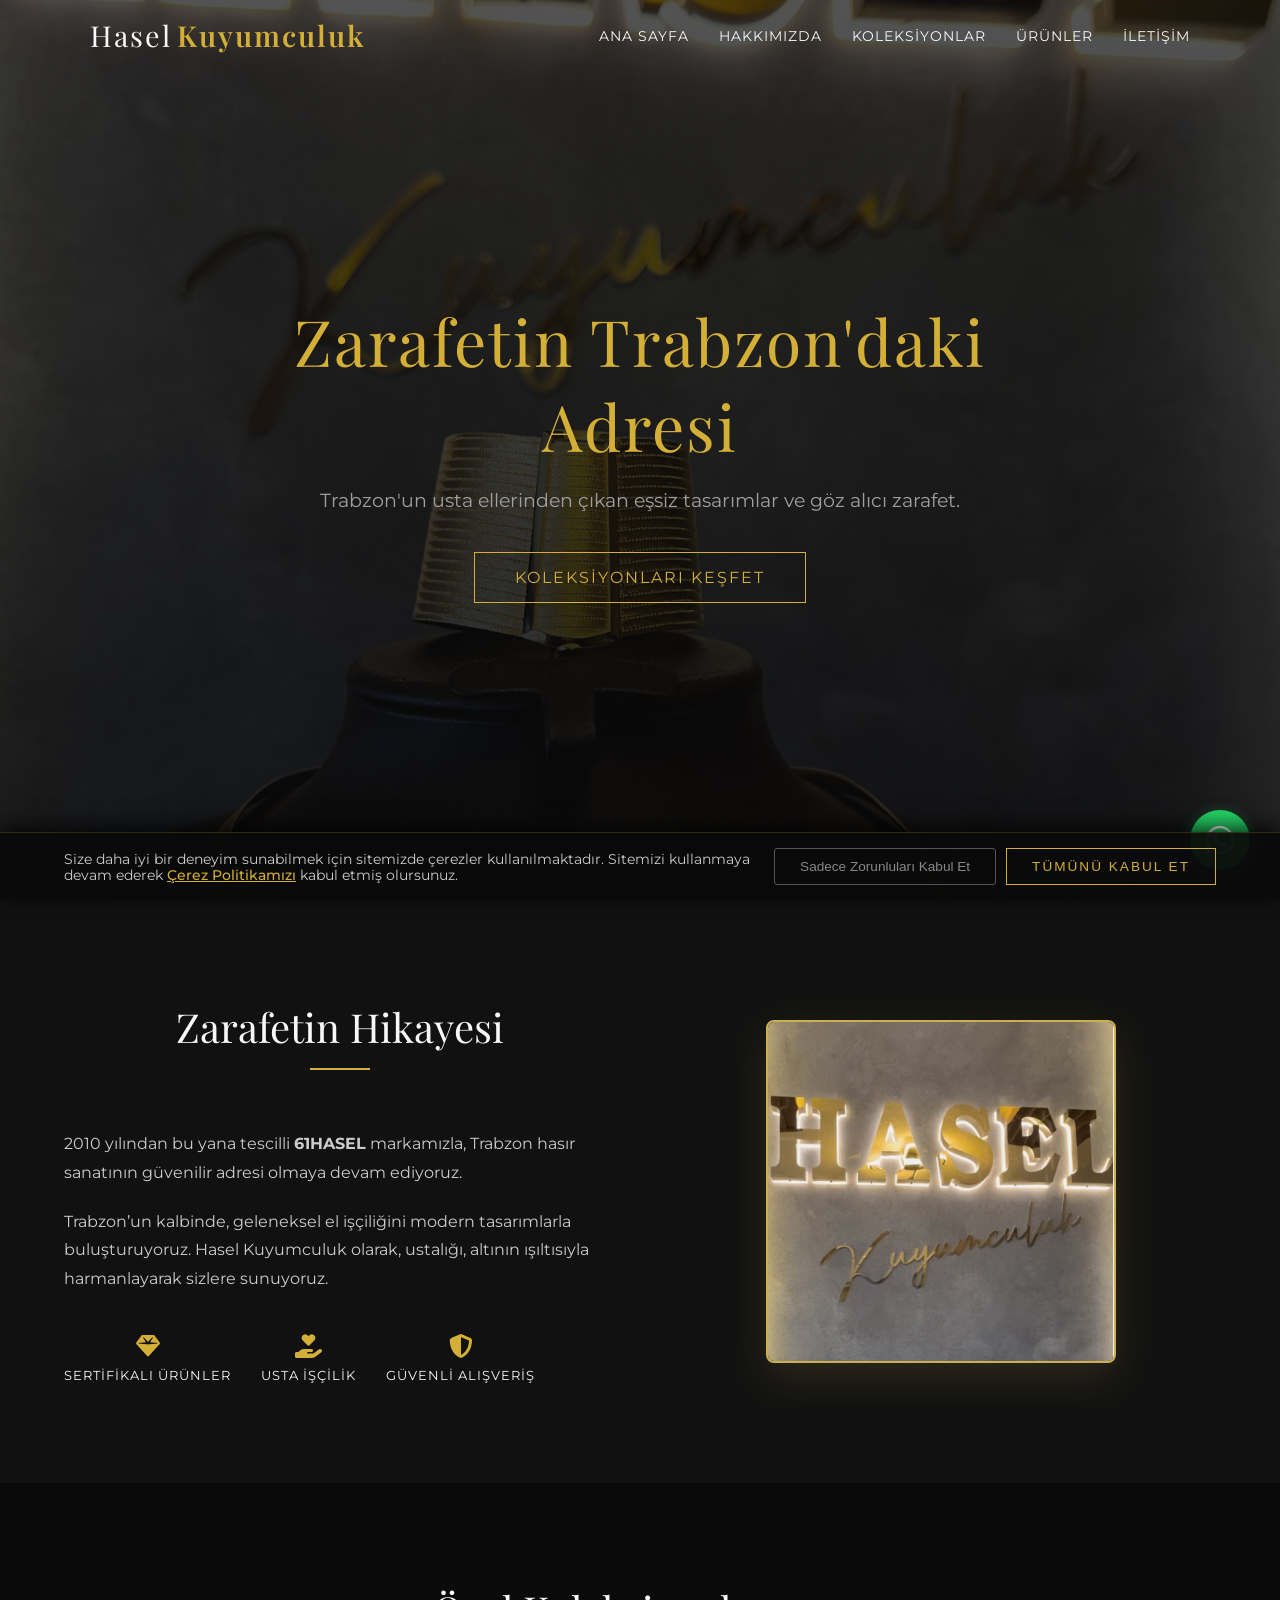
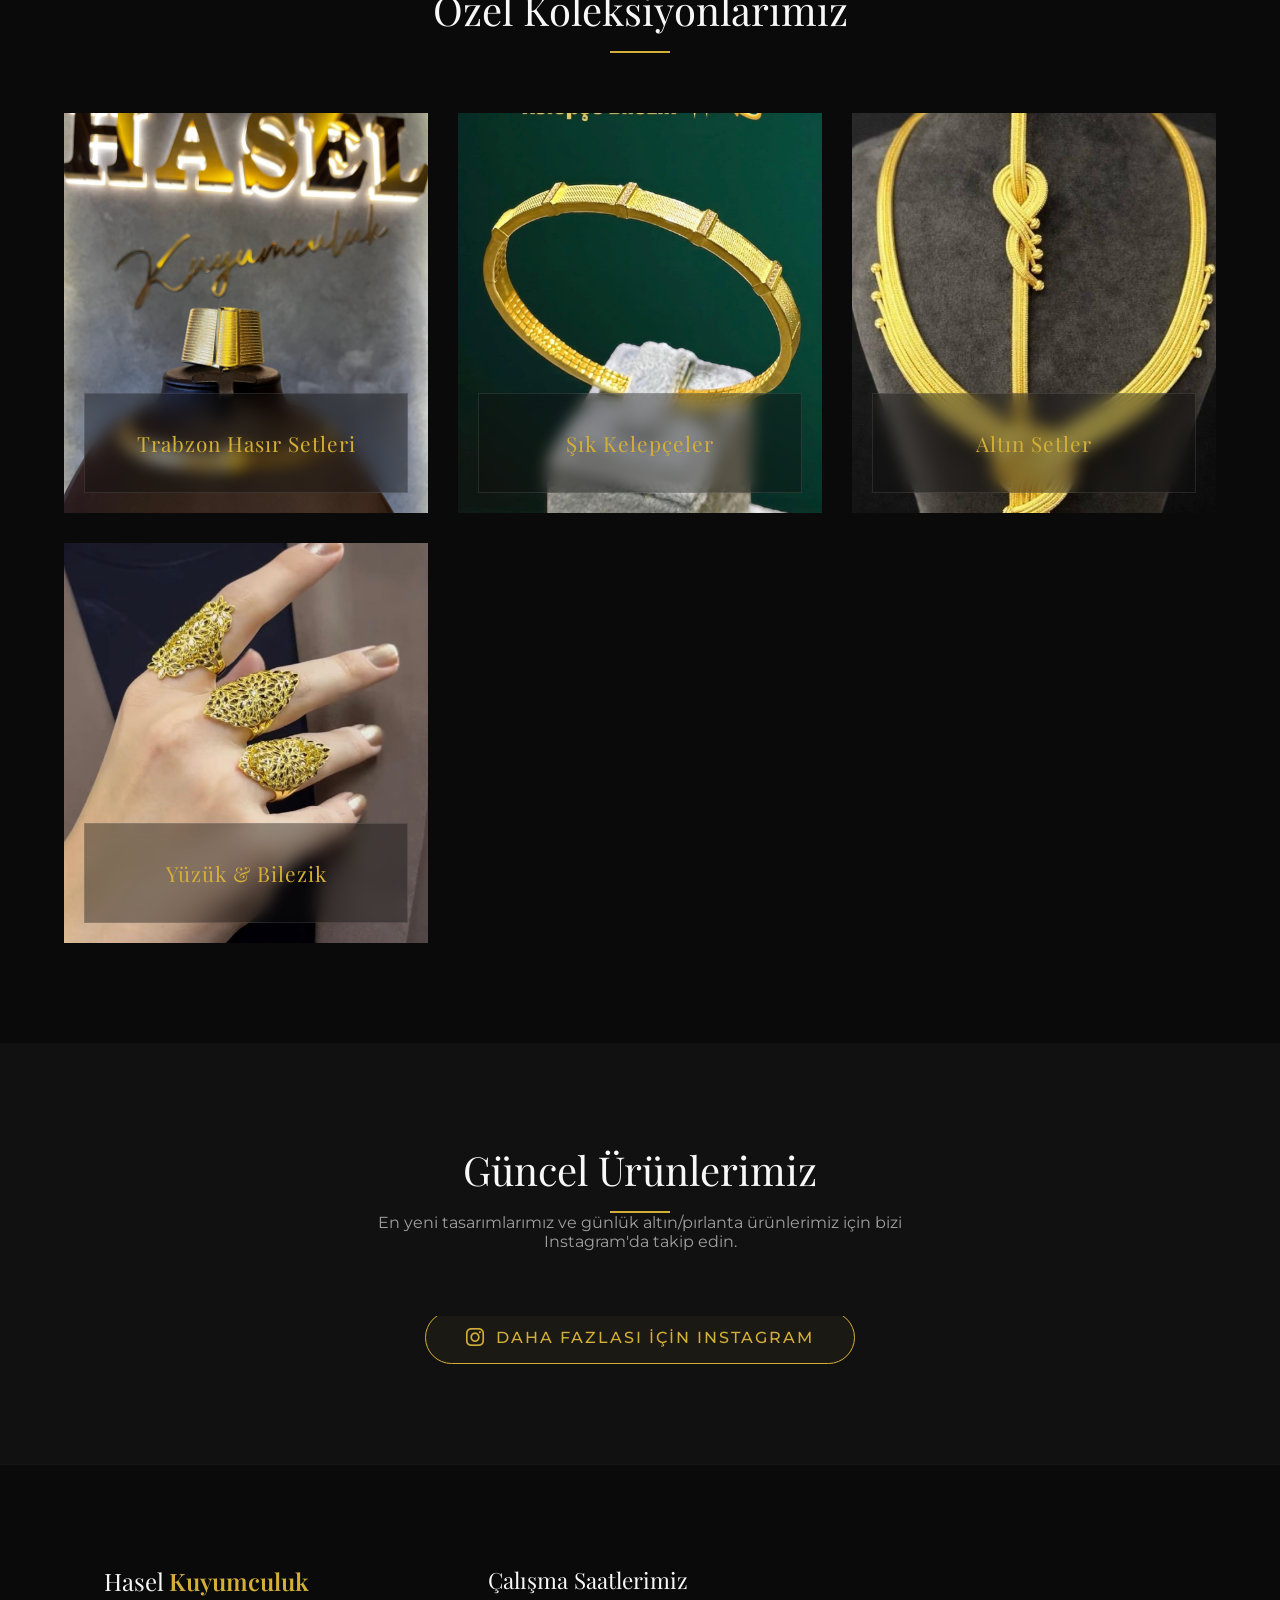
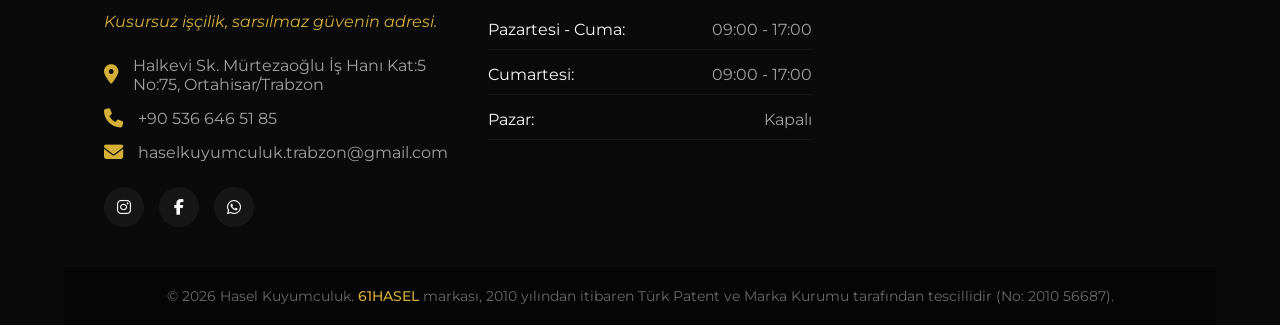
==== commit 1eb7fb1b: "fix(layout): footer hizalama sorunu giderildi ve tescilli marka (61HASEL) bilgileri eklendi" ====
--- a/index.html
+++ b/index.html
@@ -5,8 +5,10 @@
     <meta charset="UTF-8">
     <meta name="viewport" content="width=device-width, initial-scale=1.0">
     <title>Hasel Kuyumculuk | Orijinal Trabzon Hasırı ve Altın Setler</title>
-    <meta name="description" content="Trabzon'un en güvenilir kuyumcusu Hasel Kuyumculuk'ta el işçiliği orijinal Trabzon hasır takımı, altın setler, şık kelepçeler ve alyans ve yüzük modellerini keşfedin.">
-    <meta name="keywords" content="trabzon hasırı, trabzon hasır takımı, hasır takımı, trabzon kuyumcu, 22 ayar altın set, trabzon kelepçe, hasel kuyumculuk">
+    <meta name="description"
+        content="Trabzon'un en güvenilir kuyumcusu Hasel Kuyumculuk'ta el işçiliği orijinal Trabzon hasır takımı, altın setler, şık kelepçeler ve alyans ve yüzük modellerini keşfedin.">
+    <meta name="keywords"
+        content="trabzon hasırı, trabzon hasır takımı, hasır takımı, trabzon kuyumcu, 22 ayar altın set, trabzon kelepçe, hasel kuyumculuk">
     <meta name="author" content="Hasel Kuyumculuk">
 
     <link rel="icon" type="image/png" href="assets/hasel-logo.png">
@@ -56,15 +58,16 @@
     <section id="hakkimizda" class="about-section">
         <div class="about-container">
             <div class="about-content">
-                <div class="section-title reveal">
+                <div class="section-title reveal active">
                     <h2>Zarafetin Hikayesi</h2>
                     <div class="title-line"></div>
                 </div>
+
+                <p class="reveal">2010 yılından bu yana tescilli <strong>61HASEL</strong> markamızla, Trabzon hasır
+                    sanatının güvenilir adresi olmaya devam ediyoruz.</p>
+
                 <p class="reveal">Trabzon’un kalbinde, geleneksel el işçiliğini modern tasarımlarla buluşturuyoruz.
                     Hasel Kuyumculuk olarak, ustalığı, altının ışıltısıyla harmanlayarak sizlere sunuyoruz.</p>
-                <p class="reveal">Her bir parçamız, sadece bir takı değil; sizin en özel anlarınıza eşlik edecek değerli
-                    bir mirastır. Müşteri memnuniyetini ve güveni esas alan anlayışımızla, Trabzon'un zarafet elçisi
-                    olmaya devam ediyoruz.</p>
 
                 <div class="about-features reveal">
                     <div class="feature-item">
@@ -82,7 +85,8 @@
                 </div>
             </div>
             <div class="about-image reveal">
-                <img src="assets/magaza-3.PNG" alt="Trabzon Ortahisar Hasel Kuyumculuk Mağaza Girişi ve Hizmet Noktası" class="premium-about-img">
+                <img src="assets/magaza-3.PNG" alt="Trabzon Ortahisar Hasel Kuyumculuk Mağaza Girişi ve Hizmet Noktası"
+                    class="premium-about-img">
             </div>
         </div>
     </section>
@@ -95,28 +99,32 @@
 
         <div class="categories-grid">
             <div class="category-card reveal" onclick="openGallery('hasir')">
-                <img src="assets/hasır-takım-2.jpeg" alt="El İşçiliği Trabzon Hasır Setleri ve Modelleri - Trabzon - Hasel Kuyumculuk - 22 ayar">
+                <img src="assets/hasır-takım-2.jpeg"
+                    alt="El İşçiliği Trabzon Hasır Setleri ve Modelleri - Trabzon - Hasel Kuyumculuk - 22 ayar">
                 <div class="glass-label">
                     <h3>Trabzon Hasır Setleri</h3>
                 </div>
             </div>
 
             <div class="category-card reveal" onclick="openGallery('kelepce')">
-                <img src="assets/kelepce-1.jpeg" alt="Modern ve Klasik Altın Kelepçe Bilezik Modelleri - Trabzon - Hasel Kuyumculuk - 22 ayar">
+                <img src="assets/kelepce-1.jpeg"
+                    alt="Modern ve Klasik Altın Kelepçe Bilezik Modelleri - Trabzon - Hasel Kuyumculuk - 22 ayar">
                 <div class="glass-label">
                     <h3>Şık Kelepçeler</h3>
                 </div>
             </div>
 
             <div class="category-card reveal" onclick="openGallery('setler')">
-                <img src="assets/set-6.jpeg" alt="Düğün ve Nişan İçin Özel Tasarım Altın Setleri - Trabzon - Hasel Kuyumculuk - 22 ayar">
+                <img src="assets/set-6.jpeg"
+                    alt="Düğün ve Nişan İçin Özel Tasarım Altın Setleri - Trabzon - Hasel Kuyumculuk - 22 ayar">
                 <div class="glass-label">
                     <h3>Altın Setler</h3>
                 </div>
             </div>
 
             <div class="category-card reveal" onclick="openGallery('yuzuk-bilezik')">
-                <img src="assets/yuzuk-2.jpeg" alt="Trabzon İşi Altın Yüzük ve Bilezik Koleksiyonu - Trabzon - Hasel Kuyumculuk - 22 ayar">
+                <img src="assets/yuzuk-2.jpeg"
+                    alt="Trabzon İşi Altın Yüzük ve Bilezik Koleksiyonu - Trabzon - Hasel Kuyumculuk - 22 ayar">
                 <div class="glass-label">
                     <h3>Yüzük & Bilezik</h3>
                 </div>
@@ -151,7 +159,8 @@
                 </div>
                 <p class="slogan">Kusursuz işçilik, sarsılmaz güvenin adresi.</p>
                 <div class="contact-info">
-                    <p><i class="fa-solid fa-location-dot"></i> Halkevi Sk. Mürtezaoğlu İş Hanı Kat:5 No:75, Ortahisar/Trabzon
+                    <p><i class="fa-solid fa-location-dot"></i> Halkevi Sk. Mürtezaoğlu İş Hanı Kat:5 No:75,
+                        Ortahisar/Trabzon
                     </p>
                     <p><i class="fa-solid fa-phone"></i> +90 536 646 51 85</p>
                     <p><i class="fa-solid fa-envelope"></i> haselkuyumculuk.trabzon@gmail.com</p>
@@ -181,7 +190,8 @@
             </div>
         </div>
         <div class="footer-bottom">
-            <p>© 2026 Hasel Kuyumculuk. Tüm Hakları Saklıdır.</p>
+            <p>© 2026 Hasel Kuyumculuk. <strong>61HASEL</strong> markası, 2010 yılından itibaren Türk Patent ve Marka
+                Kurumu tarafından tescillidir (No: 2010 56687).</p>
         </div>
     </footer>
     <div id="gallery-modal" class="gallery-modal">
--- a/style.css
+++ b/style.css
@@ -437,22 +437,27 @@
 .footer-section {
     background-color: var(--bg-darker);
     border-top: 1px solid rgba(255, 255, 255, 0.05);
-    padding-top: 60px;
+    padding: 60px 5% 0; /* Üstten 60px, Yanlardan %5 boşluk ver, Alt 0 */
 }
 
 .footer-container {
     max-width: 1200px;
     margin: 0 auto;
     display: grid;
-    grid-template-columns: repeat(auto-fit, minmax(300px, 1fr));
+    /* İŞTE SİHİRLİ DOKUNUŞ BURASI: Ne olursa olsun 3 eşit sütun yap */
+    grid-template-columns: repeat(3, 1fr); 
     gap: 40px;
-    padding: 0 5% 40px;
+    padding: 40px;
 }
 
 .footer-box h3 {
     color: var(--text-light);
     font-size: 1.4rem;
     margin-bottom: 25px;
+}
+.footer-bottom strong {
+    color: var(--gold);
+    font-weight: 500;
 }
 
 .info-box .slogan {
